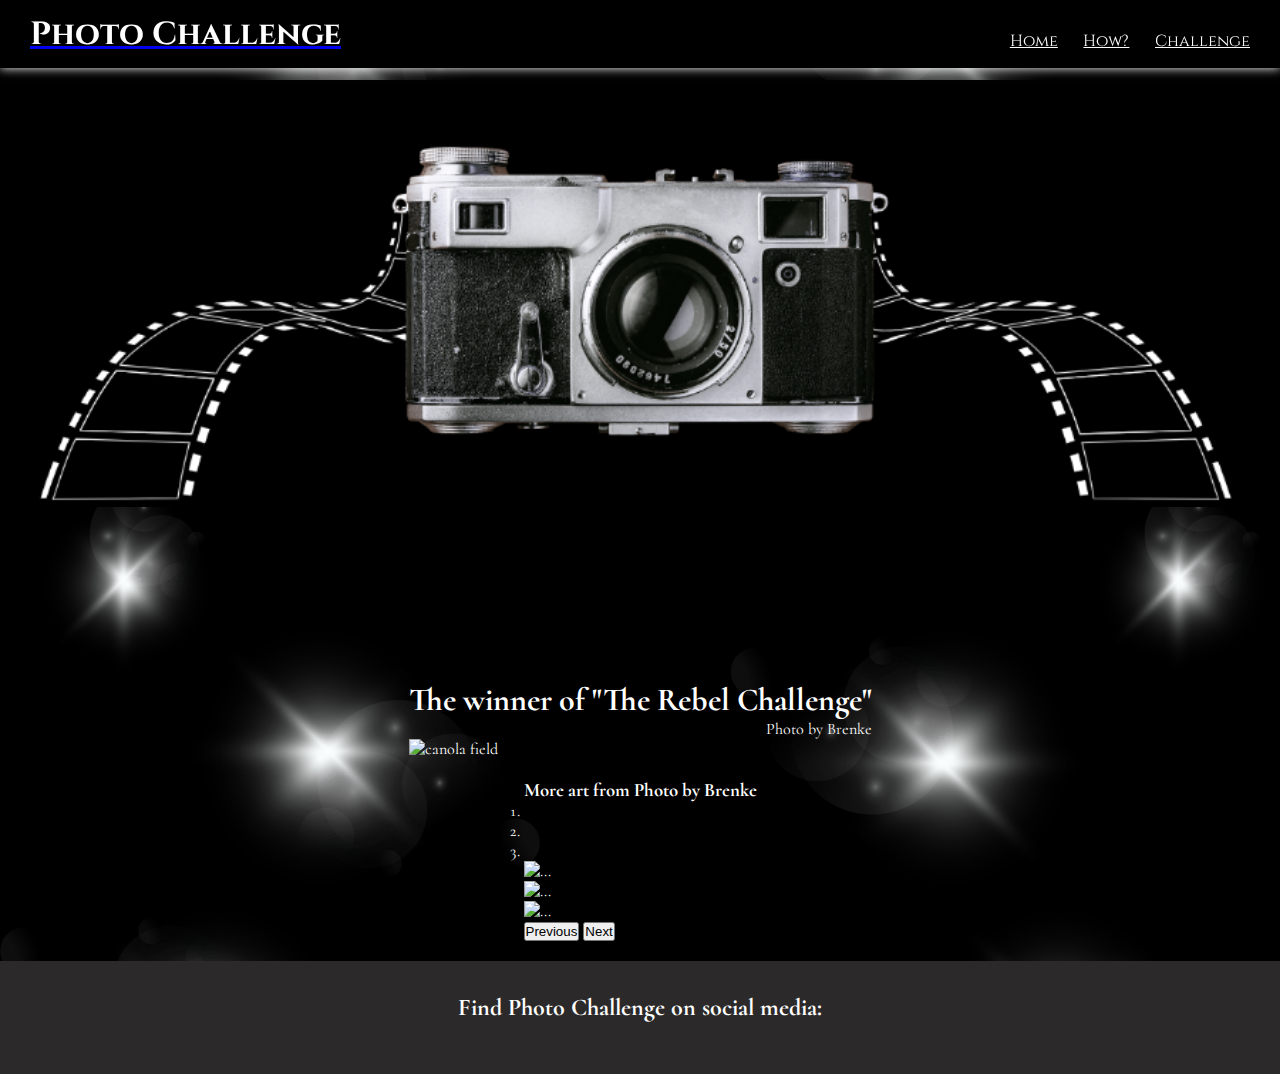
==== index.html @ e5590277 "add media queris" ====
<!DOCTYPE html>
<html lang="en">

<head>
    <meta charset="UTF-8">
    <meta http-equiv="X-UA-Compatible" content="IE=edge">
    <meta name="viewport" content="width=device-width, initial-scale=1.0">
    <meta name="description" content="Photo Challenge - Expose your art!">
    <meta name="keywords" content="photo, photography, photographer, camera, challenge, picture, contest">
    <meta author="chazzieloves">

    <!-- Bootstrap CSS -->
    <link rel="stylesheet" href="https://cdn.jsdelivr.net/npm/bootstrap@4.6.2/dist/css/bootstrap.min.css"
        integrity="sha384-xOolHFLEh07PJGoPkLv1IbcEPTNtaed2xpHsD9ESMhqIYd0nLMwNLD69Npy4HI+N" crossorigin="anonymous">
    <!-- custom CSS -->
    <link rel="stylesheet" href="assets/css/style.css">
    <title>Photo Challenge</title>
</head>

<body>
    <header>
        <div class="main-menu">
            <a href="index.html">
                <h1 class="logo">Photo Challenge</h1>
            </a>
            <nav class="click-menu">
                <ul id="menu">
                    <li>
                        <a id="click" href="index.html">Home</a>
                    </li>
                    <br>
                    <li>
                        <a id="click" href="how-does-it-work.html">How?</a>
                    </li>
                    <br>
                    <li>
                        <a id="click" href="challenge.html">Challenge</a>
                    </li>
                </ul>
            </nav>
        </div>
        <div id="hero-image"></div>
    </header>
    <main>
        <section class="this-month">
            <div>
                <h1 class="winner">The winner of "The Rebel Challenge"</h1>
                <p class="winner">Photo by Brenke</p>
            </div>
            <div id="winnerphoto">
                <img src="assets/images/woman-gasmasc.jpg" alt="canola field">
            </div>
        </section>
        <br>
        <section>
            <h3>More art from Photo by Brenke</h3>
            <div id="carouselExampleIndicators" class="carousel slide" data-ride="carousel">
                <ol class="carousel-indicators">
                    <li data-target="#carouselExampleIndicators" data-slide-to="0" class="active"></li>
                    <li data-target="#carouselExampleIndicators" data-slide-to="1"></li>
                    <li data-target="#carouselExampleIndicators" data-slide-to="2"></li>
                </ol>
                <div class="carousel-inner">
                    <div class="carousel-item active">
                        <img src="assets/images/canola-field.jpg" class="d-block w-100" alt="...">
                    </div>
                    <div class="carousel-item">
                        <img src="assets/images/dog.jpg" class="d-block w-100" alt="...">
                    </div>
                    <div class="carousel-item">
                        <img src="assets/images/river-candles.jpg" class="d-block w-100" alt="...">
                    </div>
                </div>
                <button class="carousel-control-prev" type="button" data-target="#carouselExampleIndicators"
                    data-slide="prev">
                    <span class="carousel-control-prev-icon" aria-hidden="true"></span>
                    <span class="sr-only">Previous</span>
                </button>
                <button class="carousel-control-next" type="button" data-target="#carouselExampleIndicators"
                    data-slide="next">
                    <span class="carousel-control-next-icon" aria-hidden="true"></span>
                    <span class="sr-only">Next</span>
                </button>
            </div>
        </section>
    </main>
    <br>
    <footer>
        <h6>Find Photo Challenge on social media:</h6>
        <br>
        <div class="footer-icons">
            <a href="https://www.facebook.com/"><i class="fab fa-facebook-square"></i></a>
            <a href="https://www.instagram.com/"><i class="fab fa-instagram-square"></i></a>
            <a href="https://www.twitter.com/"><i class="fab fa-twitter-square"></i></a>
        </div>
    </footer>
    <!-- jQuery and Bootstrap Bundle (includes Popper) -->
    <script src="https://cdn.jsdelivr.net/npm/jquery@3.5.1/dist/jquery.slim.min.js"
        integrity="sha384-DfXdz2htPH0lsSSs5nCTpuj/zy4C+OGpamoFVy38MVBnE+IbbVYUew+OrCXaRkfj" crossorigin="anonymous">
    </script>
    <script src="https://cdn.jsdelivr.net/npm/bootstrap@4.6.2/dist/js/bootstrap.bundle.min.js"
        integrity="sha384-Fy6S3B9q64WdZWQUiU+q4/2Lc9npb8tCaSX9FK7E8HnRr0Jz8D6OP9dO5Vg3Q9ct" crossorigin="anonymous">
    </script>
    <!-- font awesome script -->
    <script src="https://kit.fontawesome.com/c9e011dfde.js" crossorigin="anonymous"></script>
</body>

</html>
---- assets/css/style.css ----
/*google fonts*/
@import url('https://fonts.googleapis.com/css2?family=Cinzel:wght@500&family=Cormorant:wght@300&display=swap');

* {
    margin: 0;
    padding: 0;
    box-sizing: border-box;
}

body {
    font-family: "Cormorant", sans-serif;
    color: white;
    background-image: url("../images/background.png");
    background-repeat: repeat-y;
    background-color: black;
    background-size: contain;
    background-position: center center;
    display: flex;
    flex-direction: column;
    justify-content: center;
    align-items: center;
    width: 100%;
}

/*logo navbar and hero-image*/
header {
    display: flex;
    width: 100%;
    align-items: center;
    justify-content: center;
    font-family: "Cinzel", sans-serif;
}

.main-menu {
    display: flex;
    justify-content: space-between;
    align-items: center;
    width: 100%;
    top: 0;
    position: fixed;
    background-color: black;
    box-shadow: white 0px 0px 10px;
    z-index: 99;
}

.logo {
    display: flex;
    color: white;
    padding-left: 30px;
}

.click-menu {
    display: flex;
    margin-top: 30px;
    padding-right: 30px;
}

.main_menu a:hover {
    border-bottom: 1px solid white;
}

#menu {
    display: flex;
    align-items: center;
    justify-content: space-between;
    width: 100%;
}

#menu li {
    display: flex;
    width: 100%;
    margin-left: 2vw;
    margin-bottom: 1em;
    align-items: center;
    justify-content: center;
}

#menu li a {
    color: white;
}

#hero-image {
    display: flex;
    height: 600px;
    width: 100%;
    background: url(../images/camera.png) no-repeat bottom;
    background-size: contain;
    background-position: top;
    margin-top: 80px;

    /*animate the zoom effect on loading page*/
    animation-name: hero-zoom;
    animation-duration: 3s;
}

/* create level of zoom hero-image*/
@keyframes hero-zoom {

    from {
        transform: scale(1.1);
    }

    to {
        transform: scale(1);
    }
}

/*main section*/

main {
    display: flex;
    flex-direction: column;
    justify-content: center;
    align-items: center;
    width: 100%;
}

/*The winner of "The Rebel Challenge*/

.this-month {
    display: flex;
    flex-direction: column;
}

.winner {
    display: flex;
    justify-content: flex-end;
}

.winner p {
    font-size: 250%;
}

#winnerphoto {
    display: flex;
    width: 100%;
}

/*How? section*/

#how-it-works {
    display: flex;
    width: 80%;
    justify-content: space-around;
}

#left-about {
    display: flex;
    background-color: #2B2929;
    width: 30%;
    align-items: center;
    justify-content: center;
    padding-top: 10px;
}

#center-about {
    display: flex;
    background-color: #2B2929;
    width: 30%;
    align-items: center;
    justify-content: center;
    padding-top: 10px;
}

#right-about {
    display: flex;
    background-color: #2B2929;
    width: 30%;
    align-items: center;
    justify-content: center;
    padding-top: 10px;
}

/*challenge form*/

#ready {
    display: flex;
    flex-direction: column;
    justify-content: center;
    align-items: center;
    width: 100%;
}

.container {
    width: 80%;
    max-width: 1200px;
    margin: 0 auto;
    background-color: #2B2929;
}

.container * {
    box-sizing: border-box;
    padding: 30px;
}

.flex-outer,
.flex-inner {
    list-style-type: none;
    padding: 0;
}

.flex-outer {
    max-width: 800px;
    margin: 0 auto;
}

.flex-outer li,
.flex-inner {
    display: flex;
    flex-wrap: wrap;
    align-items: center;
}

.flex-inner {
    padding: 0 8px;
    justify-content: space-between;
}

.flex-outer>li:not(:last-child) {
    margin-bottom: 20px;
}

.flex-outer li label,
.flex-outer li p {
    padding: 8px;
    font-weight: 300;
    letter-spacing: .09em;
    text-transform: uppercase;
}

.flex-outer>li>label,
.flex-outer li p {
    flex: 1 0 120px;
    max-width: 220px;
}

.flex-outer>li>label+*,
.flex-inner {
    flex: 1 0 220px;
}

.flex-outer li p {
    margin: 0;
}

.flex-outer li input:not([type='checkbox']),
.flex-outer li textarea {
    padding: 15px;
    border: none;
}

.flex-outer li button {
    margin-left: auto;
    padding: 8px 16px;
    border: none;
    background: #333;
    color: #f2f2f2;
    text-transform: uppercase;
    letter-spacing: .09em;
    border-radius: 2px;
}

.flex-inner li {
    width: 100px;
}

#submit {
    color: #2B2929;
}

#reset {
    color: #2B2929;
}

footer {
    display: flex;
    flex-direction: column;
    justify-content: center;
    align-items: center;
    width: 100%;
    padding: 2em;
    background-color: #2B2929;
    position: relative;
    bottom: 0;
}

footer h6 {
    font-size: 150%;
}

.footer-icons {
    display: flex;
    flex-direction: row;
    justify-content: space-around;
    align-items: center;
    width: 20%;
}

.footer-icons a {
    display: flex;
    color: white;
}

/*Thank you for particapating*/

.redirect {
    display: flex;
    flex-direction: column;
    justify-content: center;
    align-items: center;
    width: 50%;
    background-color: #2B2929;
    margin-top: 20%;
    padding: 2em;
}

.thank-you {
    display: flex;
    justify-content: baseline;
    align-items: center;
}

#go-back {
    display: flex;
    list-style: none;
    align-items: center;
}

.return {
    display: flex;
    justify-content: center;
    align-items: center;
    width: 100%;
    background-color: #2B2929;
    padding: 2em;
}

.return a {
    color: white;
}

@media screen and (max-width: 1200px) {
    .hero-image {
        flex: 0 1 auto;
    }

}

@media screen and (max-width: 950px) {
    body {
        flex: 0 1 auto;
    }
}
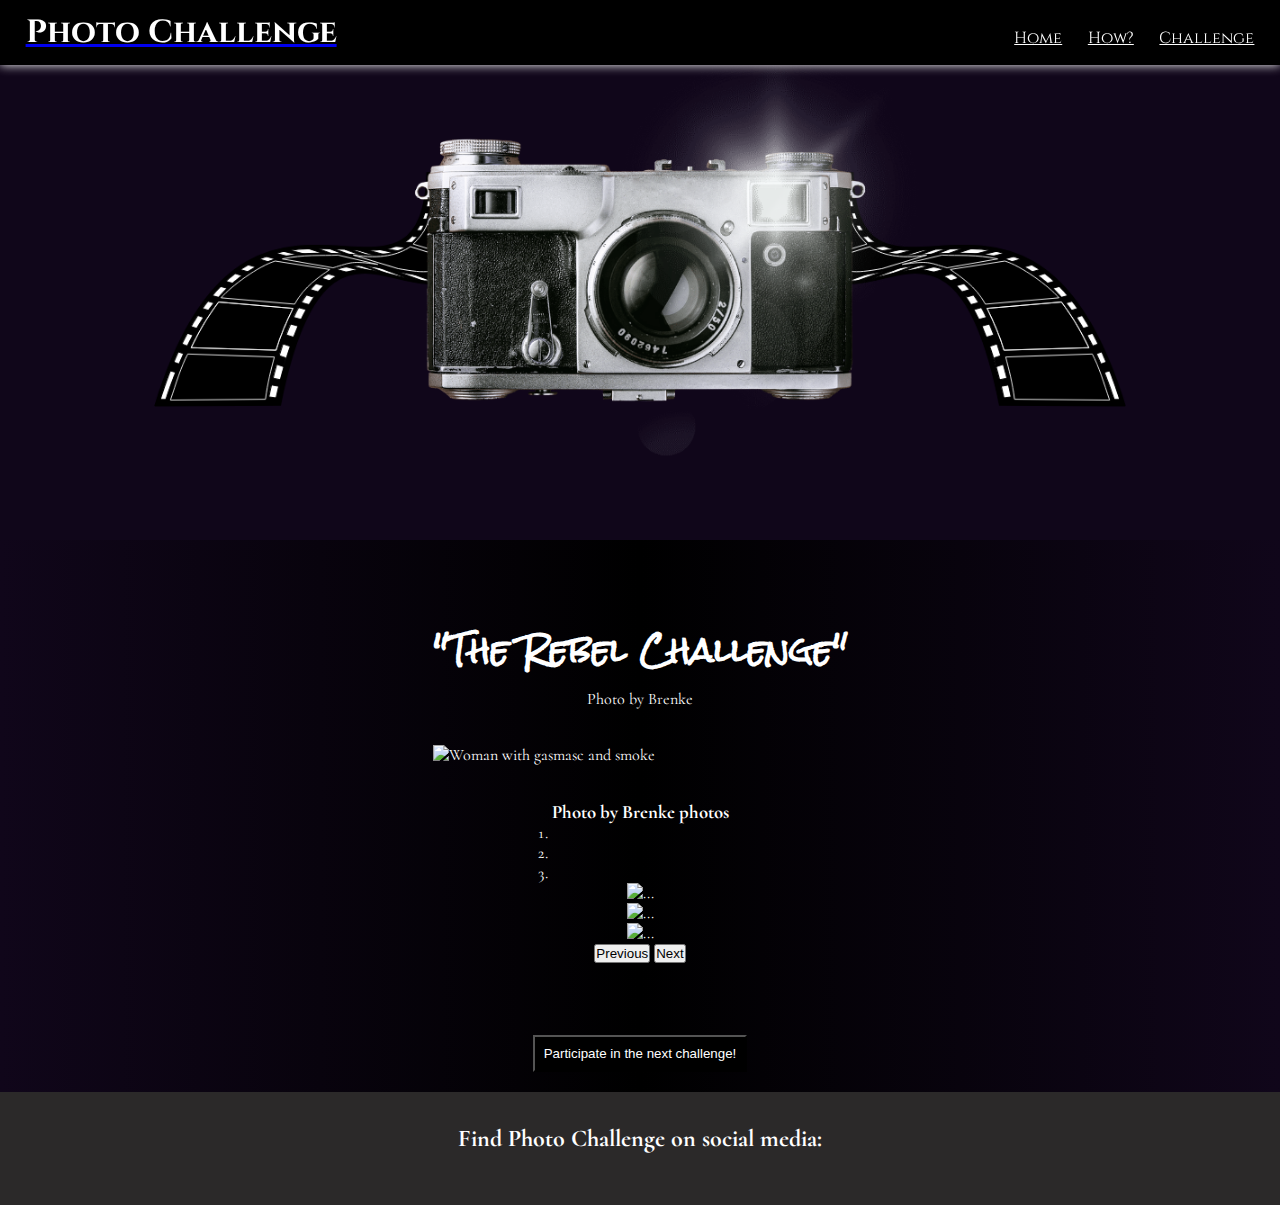
==== commit d7e145dc: "add style and media queries" ====
--- a/index.html
+++ b/index.html
@@ -43,17 +43,16 @@
     </header>
     <main>
         <section class="this-month">
+            <div class="winner">
+                <h1>"The Rebel Challenge"</h1>
+                <p>Photo by Brenke</p>
+            </div>
             <div>
-                <h1 class="winner">The winner of "The Rebel Challenge"</h1>
-                <p class="winner">Photo by Brenke</p>
-            </div>
-            <div id="winnerphoto">
-                <img src="assets/images/woman-gasmasc.jpg" alt="canola field">
+                <img src="assets/images/woman-gasmasc.jpg" id="winnerphoto" alt="Woman with gasmasc and smoke">
             </div>
         </section>
-        <br>
-        <section>
-            <h3>More art from Photo by Brenke</h3>
+        <section class="more-photos">
+            <h3>Photo by Brenke photos</h3>
             <div id="carouselExampleIndicators" class="carousel slide" data-ride="carousel">
                 <ol class="carousel-indicators">
                     <li data-target="#carouselExampleIndicators" data-slide-to="0" class="active"></li>
@@ -83,6 +82,11 @@
                 </button>
             </div>
         </section>
+        <section class="to-challenge">
+            <button>Participate in the next challenge!
+                <a href="http://127.0.0.1:5500/challenge.html"></a>
+            </button>
+        </section>
     </main>
     <br>
     <footer>
--- a/assets/css/style.css
+++ b/assets/css/style.css
@@ -1,5 +1,5 @@
 /*google fonts*/
-@import url('https://fonts.googleapis.com/css2?family=Cinzel:wght@500&family=Cormorant:wght@300&display=swap');
+@import url('https://fonts.googleapis.com/css2?family=Cinzel:wght@500&family=Cormorant:wght@300&family=Rock+Salt&display=swap');
 
 * {
     margin: 0;
@@ -10,14 +10,11 @@
 body {
     font-family: "Cormorant", sans-serif;
     color: white;
-    background-image: url("../images/background.png");
-    background-repeat: repeat-y;
-    background-color: black;
-    background-size: contain;
-    background-position: center center;
-    display: flex;
-    flex-direction: column;
-    justify-content: center;
+    background-color: #10061a;
+    background-image: linear-gradient(to right, #10061a, black, #10061a);
+    display: flex;
+    flex-direction: column;
+    justify-content: flex-start;
     align-items: center;
     width: 100%;
 }
@@ -25,9 +22,10 @@
 /*logo navbar and hero-image*/
 header {
     display: flex;
-    width: 100%;
-    align-items: center;
-    justify-content: center;
+    height: auto;
+    width: 100%;
+    align-items: center;
+    justify-content: flex-start;
     font-family: "Cinzel", sans-serif;
 }
 
@@ -46,13 +44,17 @@
 .logo {
     display: flex;
     color: white;
-    padding-left: 30px;
+    padding-left: 2vw;
+}
+
+.logo a h1:hover {
+    border-bottom: 1px solid white;
 }
 
 .click-menu {
     display: flex;
-    margin-top: 30px;
-    padding-right: 30px;
+    margin-top: 3vh;
+    padding-right: 2vw;
 }
 
 .main_menu a:hover {
@@ -81,28 +83,16 @@
 
 #hero-image {
     display: flex;
-    height: 600px;
-    width: 100%;
-    background: url(../images/camera.png) no-repeat bottom;
+    height: 60vh;
+    width: 100vw;
+    background: url(../images/camera.png) no-repeat;
+    background-color: #10061a;
     background-size: contain;
-    background-position: top;
-    margin-top: 80px;
-
-    /*animate the zoom effect on loading page*/
-    animation-name: hero-zoom;
-    animation-duration: 3s;
-}
-
-/* create level of zoom hero-image*/
-@keyframes hero-zoom {
-
-    from {
-        transform: scale(1.1);
-    }
-
-    to {
-        transform: scale(1);
-    }
+    background-position: center;
+    align-self: center;
+    align-items: center;
+    justify-content: center;
+    margin-top: 0;
 }
 
 /*main section*/
@@ -110,9 +100,9 @@
 main {
     display: flex;
     flex-direction: column;
-    justify-content: center;
-    align-items: center;
-    width: 100%;
+    justify-content: flex-start;
+    align-items: center;
+    width: 100vw;
 }
 
 /*The winner of "The Rebel Challenge*/
@@ -120,20 +110,58 @@
 .this-month {
     display: flex;
     flex-direction: column;
+    margin-top: 8vh;
 }
 
 .winner {
     display: flex;
-    justify-content: flex-end;
+    width: 100%;
+    flex-direction: column;
+    justify-content: center;
+    align-items: center;
+}
+
+.winner h1 {
+    font-size: 200%;
+    font-family: "Rock Salt", sans-serif;
 }
 
 .winner p {
-    font-size: 250%;
+    font-size: 100%;
 }
 
 #winnerphoto {
     display: flex;
-    width: 100%;
+    height: auto;
+    width: 100%;
+    background: url(../images/woman-gasmasc.jpg) no-repeat;
+    background-position: center;
+    align-self: center;
+    align-items: center;
+    justify-content: center;
+    margin-top: 4vh;
+}
+
+.more-photos {
+    margin-top: 4vh;
+    display: flex;
+    flex-direction: column;
+    text-align: center;
+}
+
+.to-challenge {
+    display: flex;
+    flex-direction: column;
+    justify-content: center;
+    align-items: center;
+    width: 100%;
+    margin-top: 8vh;
+}
+
+.to-challenge button {
+    background-color: black;
+    color: white;
+    padding: 1vh;
 }
 
 /*How? section*/
@@ -342,12 +370,103 @@
 @media screen and (max-width: 1200px) {
     .hero-image {
         flex: 0 1 auto;
-    }
+        padding: 0;
+    }
+
 
 }
 
 @media screen and (max-width: 950px) {
     body {
-        flex: 0 1 auto;
+        flex-direction: column;
+    }
+
+    .logo {
+        margin-left: 6vw;
+    }
+
+    .click-menu {
+        margin-right: 6vw;
+    }
+
+    #hero-image {
+        height: 50vh;
+        margin-bottom: 0;
+    }
+
+    .this-month {
+        flex-direction: column;
+        justify-content: center;
+        align-items: center;
+        margin-top: 1vh;
+        z-index: 50;
+    }
+
+    .winner {
+        justify-content: center;
+        padding: 0;
+        margin-top: 1vh;
+    }
+
+    .winnerphoto {
+        margin-top: 0px;
+    }
+}
+
+@media screen and (max-width: 575px) {
+    body {
+        width: 100%;
+        position: cover;
+    }
+
+    .main-menu {
+        flex-direction: column;
+        justify-content: flex-start;
+        align-items: center;
+        width: 100%;
+        height: 13vh;
+        top: 0;
+        position: fixed;
+        background-color: black;
+        background-size: contain;
+        box-shadow: white 0px 0px 10px;
+        z-index: 99;
+    }
+
+    .logo {
+        margin-left: 3vw;
+        margin-right: 3vw;
+        font-size: 9vw;
+        margin-top: 3vh;
+    }
+
+    .click-menu {
+        align-items: center;
+        margin: 5px;
+    }
+
+    #hero-image {
+        padding: 0;
+        margin-top: 10vh;
+        height: 30vh;
+    }
+
+    .this-month {
+        margin-top: 0vh;
+    }
+
+    .winner {
+        margin-top: 0vh;
+    }
+
+    footer {
+        margin-top: 3vh;
+        font-size: 70%;
+    }
+}
+
+@media screen and (max-width: 430px) {
+    .winner h1 {
+        font-size: 150%;
     }
 }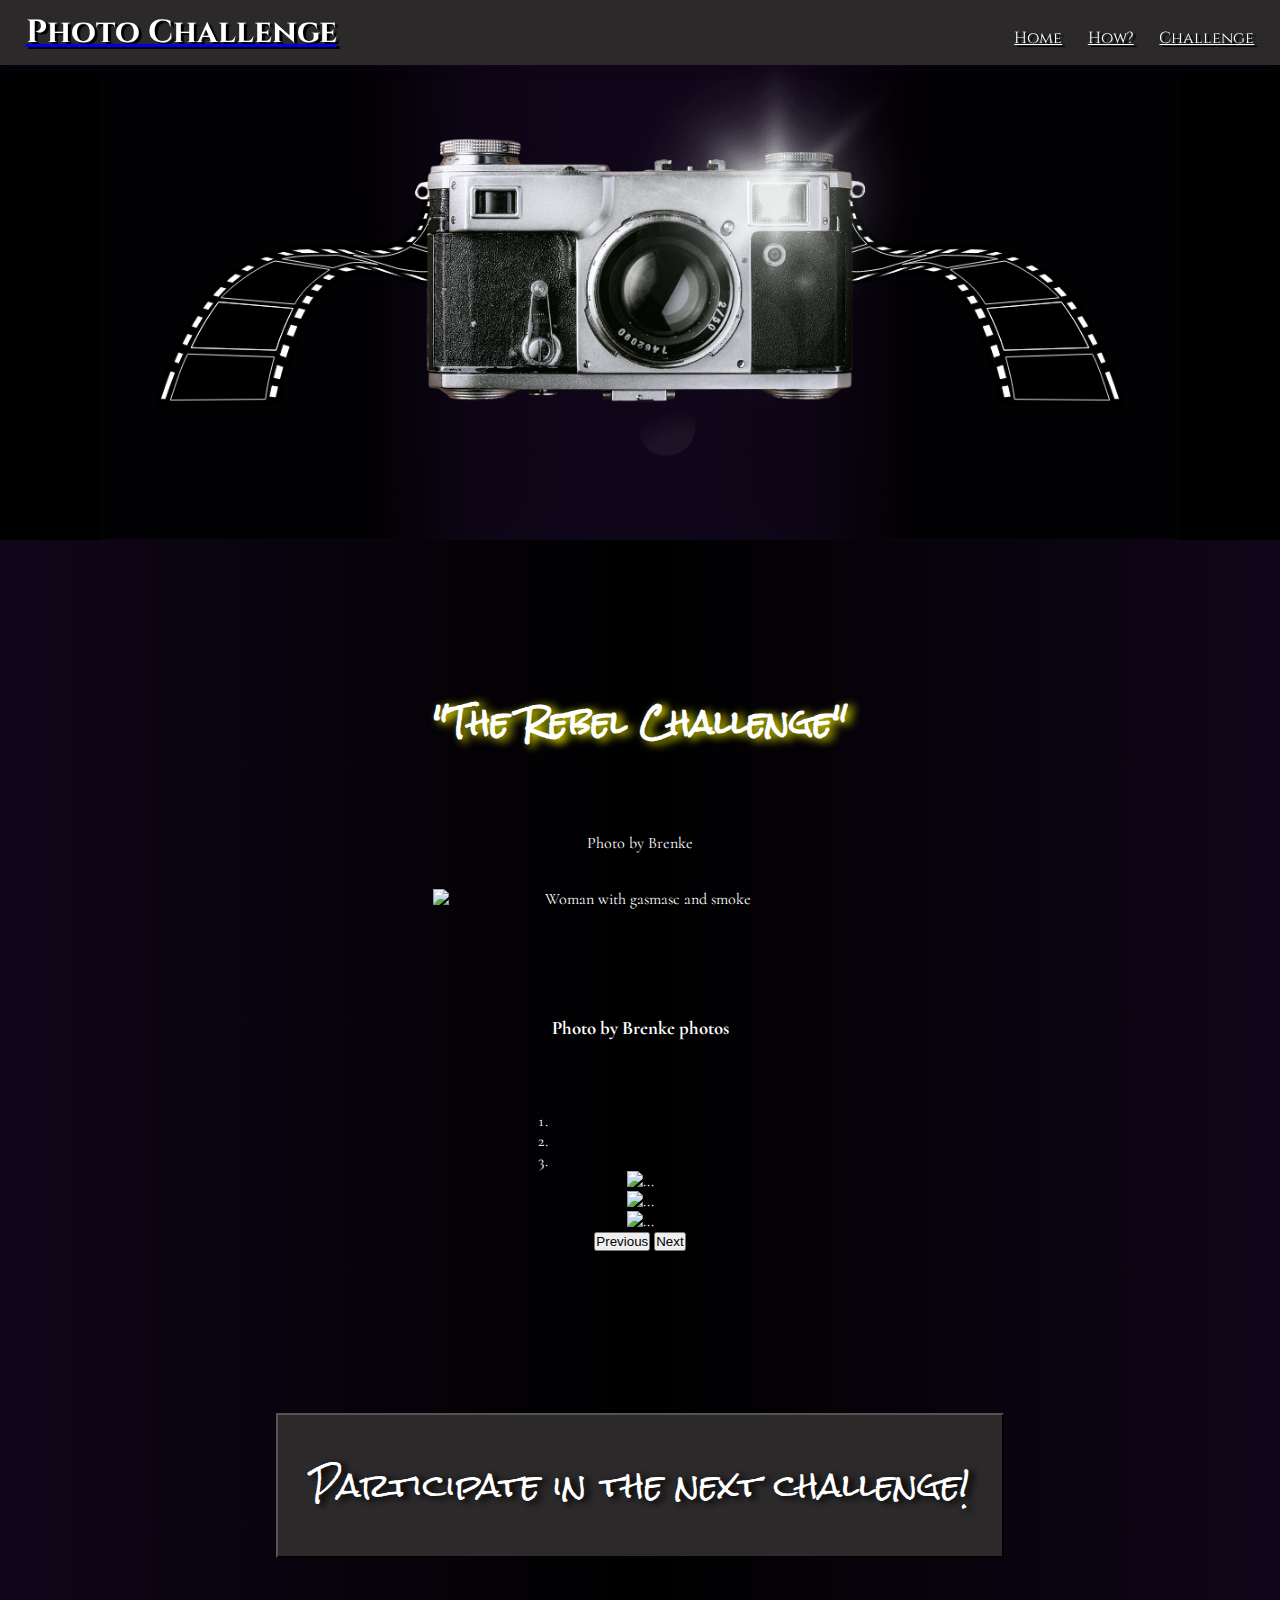
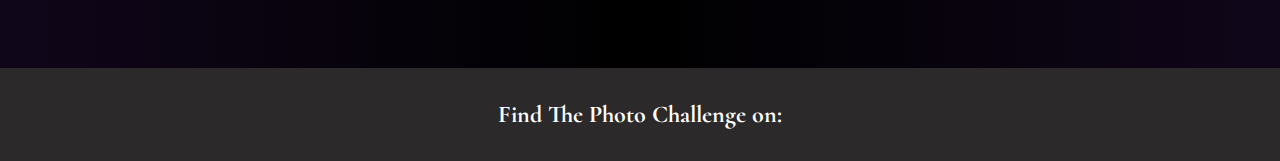
==== commit 9a4f786e: "add last styling and clean up" ====
--- a/index.html
+++ b/index.html
@@ -20,26 +20,26 @@
 <body>
     <header>
         <div class="main-menu">
-            <a href="index.html">
+            <a href="index.html" aria-label="Go to homepage">
                 <h1 class="logo">Photo Challenge</h1>
             </a>
             <nav class="click-menu">
                 <ul id="menu">
                     <li>
-                        <a id="click" href="index.html">Home</a>
+                        <a id="click" href="index.html" aria-label="Go to home-page">Home</a>
                     </li>
                     <br>
                     <li>
-                        <a id="click" href="how-does-it-work.html">How?</a>
+                        <a id="click" href="how-does-it-work.html" aria-label="Go to how-page">How?</a>
                     </li>
                     <br>
                     <li>
-                        <a id="click" href="challenge.html">Challenge</a>
+                        <a id="click" href="challenge.html" aria-label="Go to challenge-page">Challenge</a>
                     </li>
                 </ul>
             </nav>
         </div>
-        <div id="hero-image"></div>
+        <div id="hero-image" alt="Image of camera"></div>
     </header>
     <main>
         <section class="this-month">
@@ -90,13 +90,24 @@
     </main>
     <br>
     <footer>
-        <h6>Find Photo Challenge on social media:</h6>
-        <br>
-        <div class="footer-icons">
-            <a href="https://www.facebook.com/"><i class="fab fa-facebook-square"></i></a>
-            <a href="https://www.instagram.com/"><i class="fab fa-instagram-square"></i></a>
-            <a href="https://www.twitter.com/"><i class="fab fa-twitter-square"></i></a>
-        </div>
+        <h6>Find The Photo Challenge on:</h6>
+        <ul class="footer-icon">
+            <li>
+                <a href="https://instagram.com" target="_blank" rel="noopener" aria-label="Visit our Instagram page">
+                    <i class="fab fa-instagram"></i>
+                </a>
+            </li>
+            <li>
+                <a href="https://facebook.com" target="_blank" rel="noopener" aria-label="Visit our Facebook page">
+                    <i class="fab fa-facebook-square"></i>
+                </a>
+            </li>
+            <li>
+                <a href="https://twitter.com" target="_blank" rel="noopener" aria-label="Visit our Twitter page">
+                    <i class="fab fa-twitter-square"></i>
+                </a>
+            </li>
+        </ul>
     </footer>
     <!-- jQuery and Bootstrap Bundle (includes Popper) -->
     <script src="https://cdn.jsdelivr.net/npm/jquery@3.5.1/dist/jquery.slim.min.js"
--- a/assets/css/style.css
+++ b/assets/css/style.css
@@ -1,5 +1,5 @@
 /*google fonts*/
-@import url('https://fonts.googleapis.com/css2?family=Cinzel:wght@500&family=Cormorant:wght@300&family=Rock+Salt&display=swap');
+@import url('https://fonts.googleapis.com/css2?family=Cinzel:wght@500&family=Cormorant:wght@300&family=Dancing+Script:wght@700&family=Rock+Salt&display=swap');
 
 * {
     margin: 0;
@@ -27,6 +27,7 @@
     align-items: center;
     justify-content: flex-start;
     font-family: "Cinzel", sans-serif;
+    text-shadow: 3px 2px 1px black;
 }
 
 .main-menu {
@@ -36,8 +37,8 @@
     width: 100%;
     top: 0;
     position: fixed;
-    background-color: black;
-    box-shadow: white 0px 0px 10px;
+    background-color: #2B2929;
+    box-shadow: #10061a 0px 0px 10px;
     z-index: 99;
 }
 
@@ -85,121 +86,190 @@
     display: flex;
     height: 60vh;
     width: 100vw;
-    background: url(../images/camera.png) no-repeat;
-    background-color: #10061a;
+    background: url("../images/camera.png") no-repeat;
+    background-size: contain;
+    background-color: black;
+    background-position: center;
+    align-self: center;
+    align-items: center;
+    justify-content: center;
+    margin-top: 0;
+}
+
+/*main section*/
+
+main {
+    display: flex;
+    flex-direction: column;
+    justify-content: flex-start;
+    align-items: center;
+    width: 100vw;
+}
+
+/*The winner of "The Rebel Challenge*/
+
+.this-month {
+    display: flex;
+    flex-direction: column;
+    text-align: center;
+    margin-top: 8vh;
+}
+
+.winner {
+    display: flex;
+    width: 100%;
+    flex-direction: column;
+    justify-content: center;
+    align-items: center;
+}
+
+.winner h1 {
+    font-size: 200%;
+    font-family: "Rock Salt", sans-serif;
+    text-shadow: 5px 2px 10px yellow;
+}
+
+.winner p {
+    font-size: 100%;
+}
+
+#winnerphoto {
+    display: flex;
+    height: auto;
+    width: 100%;
+    background: url("../images/woman-gasmasc.jpg") no-repeat;
+    background-position: center;
+    align-self: center;
+    align-items: center;
+    justify-content: center;
+    margin-top: 4vh;
+}
+
+.more-photos {
+    margin-top: 4vh;
+    display: flex;
+    flex-direction: column;
+    text-align: center;
+}
+
+.to-challenge {
+    display: flex;
+    flex-direction: column;
+    justify-content: center;
+    align-items: center;
+    width: 100%;
+    margin-top: 8vh;
+}
+
+.to-challenge button {
+    background-color: #2B2929;
+    color: white;
+    margin: 10vh;
+    padding: 1em;
+    font-size: 200%;
+    font-family: "Rock Salt", sans-serif;
+    text-shadow: 5px 2px 6px black;
+}
+
+/*How? section*/
+
+section h1 {
+    margin-top: 8vh;
+    margin-bottom: 8vh;
+    width: 100%;
+    background: none;
+}
+
+#how-it-works {
+    display: flex;
+    width: 100%;
+    justify-content: space-around;
+}
+
+#left-about {
+    display: flex;
+    background-color: #2B2929;
+    width: 30%;
+    align-items: flex-start;
+    justify-content: column;
+    text-align: center;
+    padding-top: 10px;
+    border-radius: 25px;
+    border: 2px solid #5F2983;
+}
+
+#center-about {
+    display: flex;
+    background-color: #2B2929;
+    width: 30%;
+    align-items: flex-start;
+    justify-content: column;
+    text-align: center;
+    padding-top: 10px;
+    border-radius: 25px;
+    border: 2px solid #5F2983;
+}
+
+#right-about {
+    display: flex;
+    background-color: #2B2929;
+    width: 30%;
+    align-items: flex-start;
+    justify-content: column;
+    text-align: center;
+    padding-top: 10px;
+    border-radius: 25px;
+    border: 2px solid #5F2983;
+}
+
+section h3 {
+    margin-top: 8vh;
+    margin-bottom: 8vh;
+    width: 100%;
+    background: none;
+    text-align: center;
+}
+
+/*challenge form*/
+
+.secret-garden {
+    display: flex;
+    flex-direction: column;
+    justify-content: center;
+    align-items: center;
+    width: 100%;
+    padding: 5vh;
+}
+
+.secret-garden h1 {
+    font-size: 300%;
+    font-family: "Dancing Script", sans-serif;
+    text-shadow: 5px 2px 10px rgba(255, 0, 234, 0.774);
+    text-align: center;
+    z-index: 50;
+}
+
+.secret-garden h2 {
+    font-size: 250%;
+    text-shadow: 5px 2px 10px rgba(255, 0, 234, 0.774);
+    text-align: center;
+    margin-bottom: 5vh;
+    z-index: 50;
+}
+
+#garden {
+    display: flex;
+    height: 100vh;
+    width: 100vw;
+    background: url("../images/garden.jpg") no-repeat;
     background-size: contain;
     background-position: center;
     align-self: center;
     align-items: center;
     justify-content: center;
     margin-top: 0;
-}
-
-/*main section*/
-
-main {
-    display: flex;
-    flex-direction: column;
-    justify-content: flex-start;
-    align-items: center;
-    width: 100vw;
-}
-
-/*The winner of "The Rebel Challenge*/
-
-.this-month {
-    display: flex;
-    flex-direction: column;
-    margin-top: 8vh;
-}
-
-.winner {
-    display: flex;
-    width: 100%;
-    flex-direction: column;
-    justify-content: center;
-    align-items: center;
-}
-
-.winner h1 {
-    font-size: 200%;
-    font-family: "Rock Salt", sans-serif;
-}
-
-.winner p {
-    font-size: 100%;
-}
-
-#winnerphoto {
-    display: flex;
-    height: auto;
-    width: 100%;
-    background: url(../images/woman-gasmasc.jpg) no-repeat;
-    background-position: center;
-    align-self: center;
-    align-items: center;
-    justify-content: center;
-    margin-top: 4vh;
-}
-
-.more-photos {
-    margin-top: 4vh;
-    display: flex;
-    flex-direction: column;
-    text-align: center;
-}
-
-.to-challenge {
-    display: flex;
-    flex-direction: column;
-    justify-content: center;
-    align-items: center;
-    width: 100%;
-    margin-top: 8vh;
-}
-
-.to-challenge button {
-    background-color: black;
-    color: white;
-    padding: 1vh;
-}
-
-/*How? section*/
-
-#how-it-works {
-    display: flex;
-    width: 80%;
-    justify-content: space-around;
-}
-
-#left-about {
-    display: flex;
-    background-color: #2B2929;
-    width: 30%;
-    align-items: center;
-    justify-content: center;
-    padding-top: 10px;
-}
-
-#center-about {
-    display: flex;
-    background-color: #2B2929;
-    width: 30%;
-    align-items: center;
-    justify-content: center;
-    padding-top: 10px;
-}
-
-#right-about {
-    display: flex;
-    background-color: #2B2929;
-    width: 30%;
-    align-items: center;
-    justify-content: center;
-    padding-top: 10px;
-}
-
-/*challenge form*/
+    z-index: 0;
+}
 
 #ready {
     display: flex;
@@ -258,7 +328,7 @@
 
 .flex-outer>li>label,
 .flex-outer li p {
-    flex: 1 0 120px;
+    flex: 1 1 120px;
     max-width: 220px;
 }
 
@@ -314,14 +384,17 @@
 
 footer h6 {
     font-size: 150%;
-}
-
-.footer-icons {
+    font-family: "Cormorant", sans-serif;
+}
+
+.footer-icon {
     display: flex;
     flex-direction: row;
     justify-content: space-around;
     align-items: center;
     width: 20%;
+    font-size: 200%;
+    list-style-type: none;
 }
 
 .footer-icons a {
@@ -331,21 +404,39 @@
 
 /*Thank you for particapating*/
 
+.thanks {
+    display: flex;
+    background-image: url("../images/background.png");
+    background-repeat: repeat-y;
+    background-size: contain;
+}
+
+.done {
+    display: flex;
+    flex-direction: column;
+    justify-content: center;
+    align-items: center;
+    width: 100%;
+}
+
 .redirect {
     display: flex;
     flex-direction: column;
     justify-content: center;
     align-items: center;
     width: 50%;
+    height: 50%;
     background-color: #2B2929;
-    margin-top: 20%;
+    margin-top: 10%;
+    margin-bottom: 20%;
     padding: 2em;
+    border-radius: 25px;
+    border: 2px solid #25053a;
 }
 
 .thank-you {
-    display: flex;
-    justify-content: baseline;
-    align-items: center;
+    width: 100%;
+    text-align: center;
 }
 
 #go-back {
@@ -360,23 +451,225 @@
     align-items: center;
     width: 100%;
     background-color: #2B2929;
-    padding: 2em;
+    padding: 1em;
+    font-family: "Dancing Script", sans-serif;
+    font-size: 230%;
 }
 
 .return a {
     color: white;
 }
 
+@media screen and (min-width: 1600px) {
+
+    /*Navbar*/
+
+    #menu {
+        font-size: 160%;
+    }
+
+    /*Home section*/
+
+    .winner {
+        font-size: 200%;
+    }
+
+    #winnerphoto {
+        height: 100vh;
+        width: 100%;
+        object-fit: contain;
+    }
+
+    .more-photos h3 {
+        margin-top: 10vh;
+        margin-bottom: 5vh;
+        font-size: 300%;
+    }
+
+    button {
+        margin-bottom: 10vh;
+        margin-top: 10vh;
+        font-size: 300%;
+        font-family: "Rock Salt", sans-serif;
+    }
+
+    /*How? section*/
+
+    section h1 {
+        font-size: 600%;
+    }
+
+    #how-it-works {
+        font-size: 200%;
+    }
+
+    #left-about {
+        font-size: 60%;
+    }
+
+    #center-about {
+        font-size: 60%;
+    }
+
+    #right-about {
+        font-size: 60%;
+    }
+
+    #left-about h2 {
+        font-size: 450%;
+    }
+
+    #center-about h2 {
+        font-size: 450%;
+    }
+
+    #right-about h2 {
+        font-size: 450%;
+    }
+
+    section h3 {
+        font-size: 400%;
+    }
+
+    /*Challenge form*/
+
+    .secret-garden h1 {
+        font-size: 600%;
+    }
+
+    .secret-garden h2 {
+        font-size: 400%;
+    }
+
+    #ready {
+        font-size: 600%;
+    }
+
+    section p {
+        font-size: 200%;
+    }
+
+    .container {
+        font-size: 150%;
+    }
+
+    /*footer*/
+
+    footer {
+        font-size: 200%;
+    }
+
+    .footer-icons {
+        width: 100%;
+        margin-bottom: 2vh;
+        font-size: 150%;
+    }
+
+    /* submit page */
+
+    #go-back {
+        font-size: 200%;
+    }
+
+    .return {
+        font-size: 300%;
+    }
+}
+
+@media screen and (min-width: 1200px) {
+
+    .secret-garden h1 {
+        font-size: 500%;
+    }
+
+    .secret-garden h2 {
+        font-size: 200%;
+    }
+
+    #garden {
+        height: 100vh;
+        width: 100%;
+        object-fit: contain;
+    }
+
+    #ready {
+        font-size: 300%;
+    }
+
+    section p {
+        font-size: 150%;
+    }
+
+    #go-back {
+        font-size: 120%;
+        margin: 0;
+        padding: 0;
+    }
+}
+
 @media screen and (max-width: 1200px) {
+
+    /*header*/
+
     .hero-image {
         flex: 0 1 auto;
         padding: 0;
     }
 
-
+    /*Home section*/
+
+    .to-challenge button {
+        font-size: 200%;
+    }
+
+    /*Challenge form*/
+
+    .secret-garden h1 {
+        font-size: 300%;
+        margin: 1vh;
+    }
+
+    .secret-garden h2 {
+        font-size: 200%;
+        margin-bottom: 1vh;
+    }
+
+    #garden {
+        height: 100vh;
+        width: 100%;
+        object-fit: contain;
+        margin-top: 1vh;
+    }
+
+    #ready {
+        font-size: 300%;
+        margin-top: 1vh;
+    }
+
+    section p {
+        font-size: 150%;
+    }
+
+    /*footer*/
+
+    .footer-icons {
+        width: 100%;
+        margin-bottom: 2vh;
+        font-size: 150%;
+    }
+
+    /* submit page */
+
+    #go-back {
+        font-size: 110%;
+        margin: 0;
+        padding: 0;
+    }
 }
 
 @media screen and (max-width: 950px) {
+
+    /*header*/
     body {
         flex-direction: column;
     }
@@ -393,6 +686,8 @@
         height: 50vh;
         margin-bottom: 0;
     }
+
+    /*Home section*/
 
     .this-month {
         flex-direction: column;
@@ -411,9 +706,116 @@
     .winnerphoto {
         margin-top: 0px;
     }
+
+    /*How? section*/
+
+    .how-it-works {
+        display: flex;
+        justify-content: space-evenly;
+        align-items: center;
+        padding: 2vh;
+    }
+
+    #left-about {
+        display: flex;
+        background-color: #2B2929;
+        width: 30%;
+        align-items: flex-start;
+        justify-content: column;
+        text-align: center;
+        font-size: 100%;
+        padding-top: 10px;
+        border-radius: 25px;
+        border: 2px solid #5F2983;
+    }
+
+    #center-about {
+        display: flex;
+        background-color: #2B2929;
+        width: 30%;
+        align-items: flex-start;
+        justify-content: column;
+        text-align: center;
+        font-size: 100%;
+        padding-top: 10px;
+        border-radius: 25px;
+        border: 2px solid #5F2983;
+    }
+
+    #right-about {
+        display: flex;
+        background-color: #2B2929;
+        width: 30%;
+        align-items: flex-start;
+        justify-content: column;
+        text-align: center;
+        font-size: 100%;
+        padding-top: 10px;
+        border-radius: 25px;
+        border: 2px solid #5F2983;
+    }
+
+    /*Challenge form*/
+
+    #garden {
+        height: 70vh;
+        width: 100%;
+        margin-top: 1vh;
+    }
+
+    #ready {
+        font-size: 200%;
+        margin-top: 0;
+    }
+
+    section p {
+        font-size: 100%;
+    }
+
+    /*footer*/
+
+    .footer-icons {
+        width: 100%;
+        margin-bottom: 2vh;
+        font-size: 150%;
+    }
+
+    /* submit page */
+
+    .thanks {
+        font-size: 190%;
+        padding: 0;
+        margin: 0;
+    }
+
+    .redirect {
+        font-size: 90%;
+    }
+
+    #go-back {
+        width: 100%;
+        padding: 0;
+        margin: 0;
+    }
+
+    #go-back li p {
+        font-size: 80%;
+    }
+
+    .return {
+        font-size: 120%;
+        padding: 1vw;
+    }
+
+    .return a {
+        font-size: 130%;
+    }
 }
 
 @media screen and (max-width: 575px) {
+
+    /*header, navbar and background*/
+
     body {
         width: 100%;
         position: cover;
@@ -424,19 +826,16 @@
         justify-content: flex-start;
         align-items: center;
         width: 100%;
-        height: 13vh;
+        height: 15vh;
         top: 0;
         position: fixed;
-        background-color: black;
         background-size: contain;
-        box-shadow: white 0px 0px 10px;
-        z-index: 99;
     }
 
     .logo {
         margin-left: 3vw;
         margin-right: 3vw;
-        font-size: 9vw;
+        font-size: 8vw;
         margin-top: 3vh;
     }
 
@@ -451,6 +850,8 @@
         height: 30vh;
     }
 
+    /*Home main section*/
+
     .this-month {
         margin-top: 0vh;
     }
@@ -458,15 +859,211 @@
     .winner {
         margin-top: 0vh;
     }
+
+    .to-challenge button {
+        font-size: 150%;
+        margin-top: 2vh;
+        margin-bottom: 2vh;
+    }
+
+    /*How? section*/
+
+    section h1 {
+        margin-top: 0vh;
+        margin-bottom: 2vh;
+        width: 100%;
+        background: none;
+    }
+
+    #how-it-works {
+        flex-direction: column;
+        justify-content: center;
+        align-items: center;
+        font-size: 70%;
+        padding: 2vh;
+    }
+
+    #left-about {
+        width: 100%;
+        margin-bottom: 2vh;
+        text-align: center;
+        font-size: 150%;
+    }
+
+    #center-about {
+        width: 100%;
+        margin-bottom: 2vh;
+        text-align: center;
+        font-size: 150%;
+    }
+
+    #right-about {
+        width: 100%;
+        margin-bottom: 2vh;
+        text-align: center;
+        font-size: 150%;
+    }
+
+    section h3 {
+        margin-top: 8vh;
+        margin-bottom: 8vh;
+        width: 100%;
+        background: none;
+        text-align: center;
+        font-size: 150%;
+    }
+
+    /*Challenge form*/
+
+    .secret-garden h1 {
+        font-size: 210%;
+        margin-top: 0vh;
+    }
+
+    .secret-garden h2 {
+        font-size: 150%;
+    }
+
+    #garden {
+        height: 40vh;
+        width: 100%;
+        margin-top: 1vh;
+    }
+
+    #ready {
+        font-size: 150%;
+        margin-top: 0;
+    }
+
+    section p {
+        font-size: 80%;
+    }
+
+    /*footer*/
 
     footer {
         margin-top: 3vh;
         font-size: 70%;
     }
+
+    .footer-icons {
+        width: 100%;
+        margin-bottom: 2vh;
+    }
+
+    /*Submit page*/
+
+    .redirect {
+        font-size: 110%;
+        padding: 0;
+        width: 80%;
+        margin: 50%;
+    }
+
+    .thank-you {
+        padding: 0;
+        margin: 0;
+    }
+
+    #go-back {
+        font-size: 90%;
+        margin: 0;
+        padding: 0;
+    }
+
+    #go-back li p {
+        font-size: 110%;
+        margin-bottom: 3vh;
+    }
+
+    .return {
+        font-size: 150%;
+        padding: 0;
+        margin-bottom: 4vh;
+    }
 }
 
 @media screen and (max-width: 430px) {
+
+    /*header*/
+
+    .main-menu {
+        height: 13vh;
+    }
+
+    /*Home section*/
+
     .winner h1 {
         font-size: 150%;
     }
+
+    .to-challenge button {
+        font-size: 80%;
+        padding: 2vh;
+    }
+
+    /*How? section*/
+
+    section h1 {
+        font-size: 150%;
+    }
+
+    /*Challenge form*/
+
+    .secret-garden {
+        flex-direction: column;
+        justify-content: center;
+        align-items: center;
+        font-size: 100%;
+        padding: 0vh;
+    }
+
+    .secret-garden h1 {
+        font-size: 180%;
+        margin-top: 0vh;
+    }
+
+    #garden {
+        height: 28vh;
+        width: 100%;
+        margin-top: 1vh;
+    }
+
+    #ready {
+        font-size: 150%;
+        margin-top: 4vh;
+    }
+
+    section p {
+        font-size: 90%;
+        margin-left: 4vh;
+        margin-right: 4vh;
+        text-align: center;
+    }
+
+    .flex-outer li {
+        align-items: center;
+        justify-content: center;
+    }
+
+    .flex-outer li label {
+        padding: 0;
+        margin: 0;
+        font-weight: 0;
+    }
+
+    /*submit page*/
+
+    .thanks {
+        font-size: 150%;
+        padding: 0;
+        margin: 0;
+    }
+
+    .redirect {
+        font-size: 100%;
+        padding: 0;
+        width: 80%;
+        margin: 50% 0 50% 0;
+    }
 }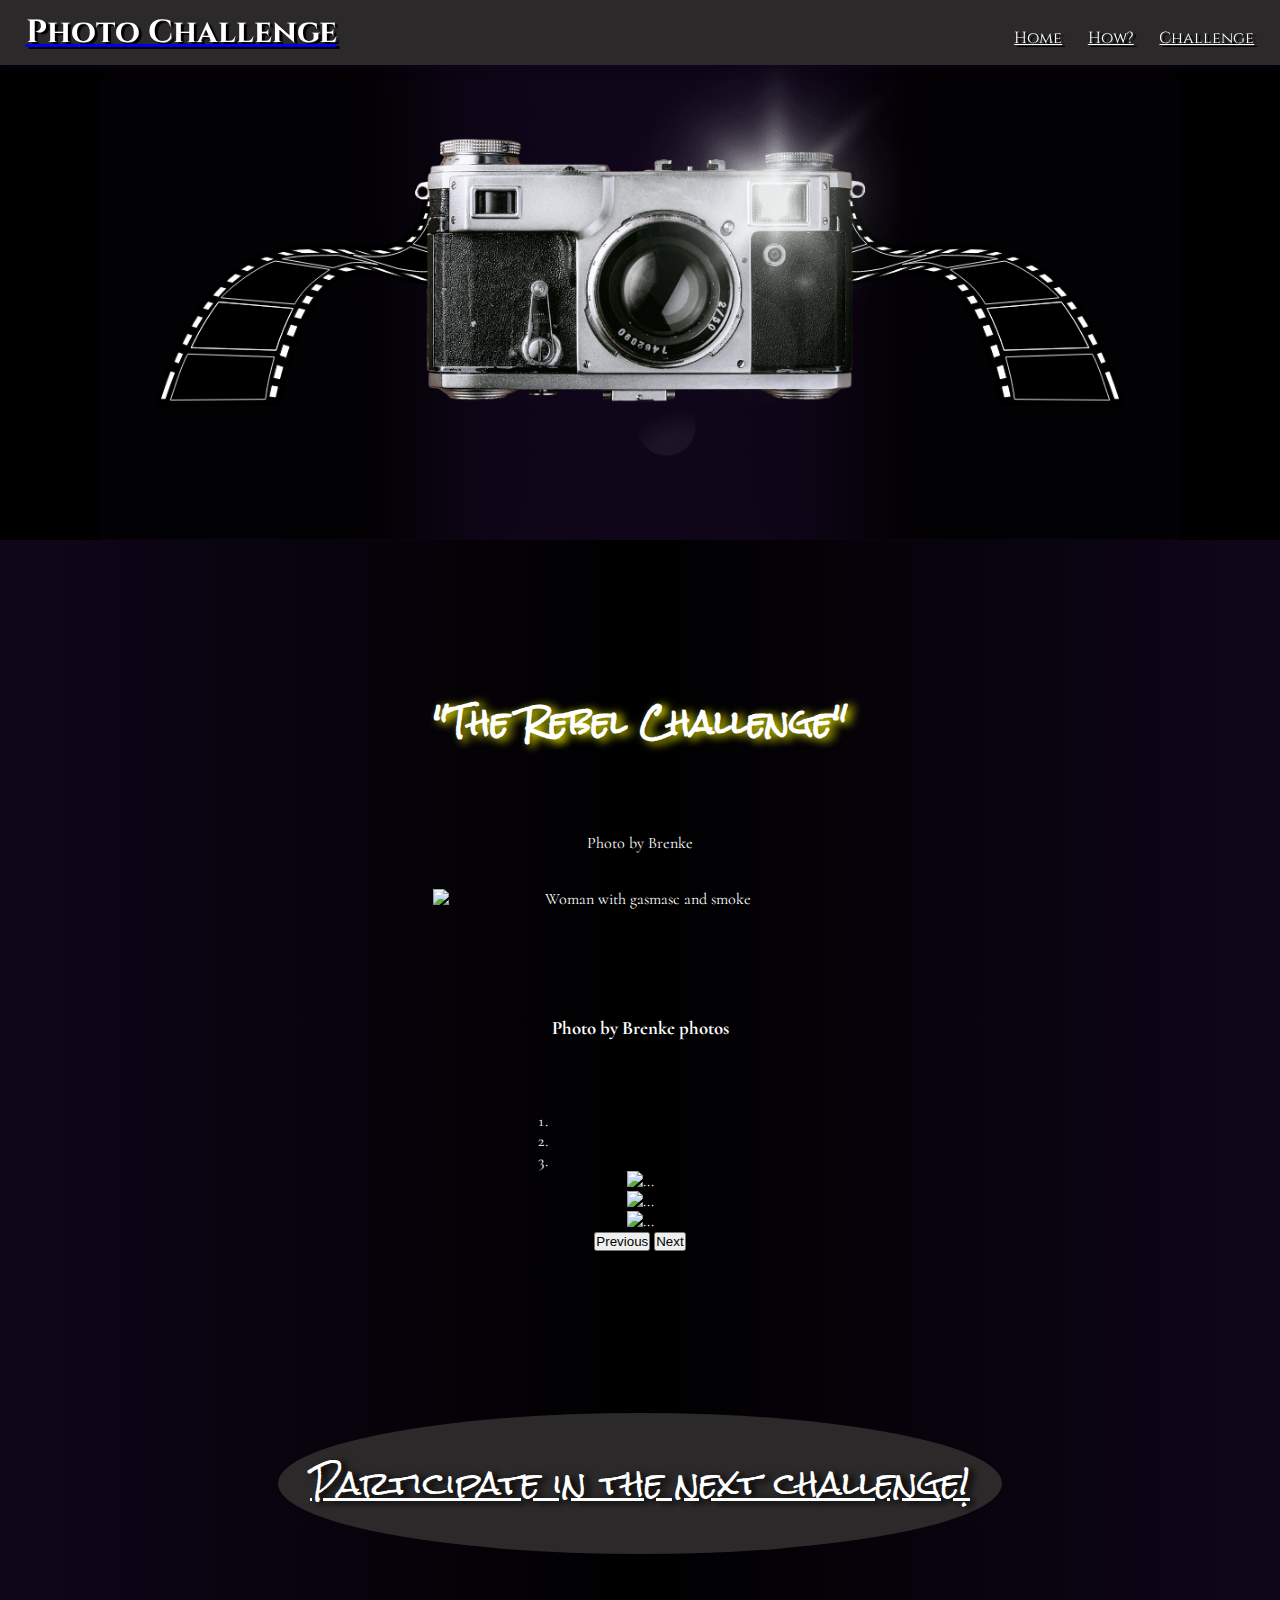
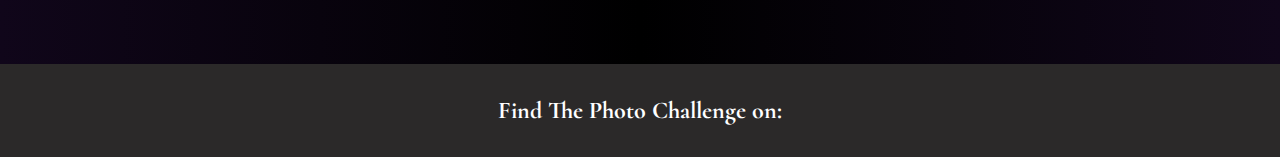
==== commit 6603d528: "add new button in index.html" ====
--- a/index.html
+++ b/index.html
@@ -83,9 +83,7 @@
             </div>
         </section>
         <section class="to-challenge">
-            <button>Participate in the next challenge!
-                <a href="http://127.0.0.1:5500/challenge.html"></a>
-            </button>
+            <a href="challenge.html">Participate in the next challenge!</a>
         </section>
     </main>
     <br>
--- a/assets/css/style.css
+++ b/assets/css/style.css
@@ -161,7 +161,7 @@
     margin-top: 8vh;
 }
 
-.to-challenge button {
+.to-challenge a {
     background-color: #2B2929;
     color: white;
     margin: 10vh;
@@ -169,6 +169,7 @@
     font-size: 200%;
     font-family: "Rock Salt", sans-serif;
     text-shadow: 5px 2px 6px black;
+    border-radius: 50%;
 }
 
 /*How? section*/
@@ -668,11 +669,6 @@
 }
 
 @media screen and (max-width: 950px) {
-
-    /*header*/
-    body {
-        flex-direction: column;
-    }
 
     .logo {
         margin-left: 6vw;
@@ -816,11 +812,6 @@
 
     /*header, navbar and background*/
 
-    body {
-        width: 100%;
-        position: cover;
-    }
-
     .main-menu {
         flex-direction: column;
         justify-content: flex-start;
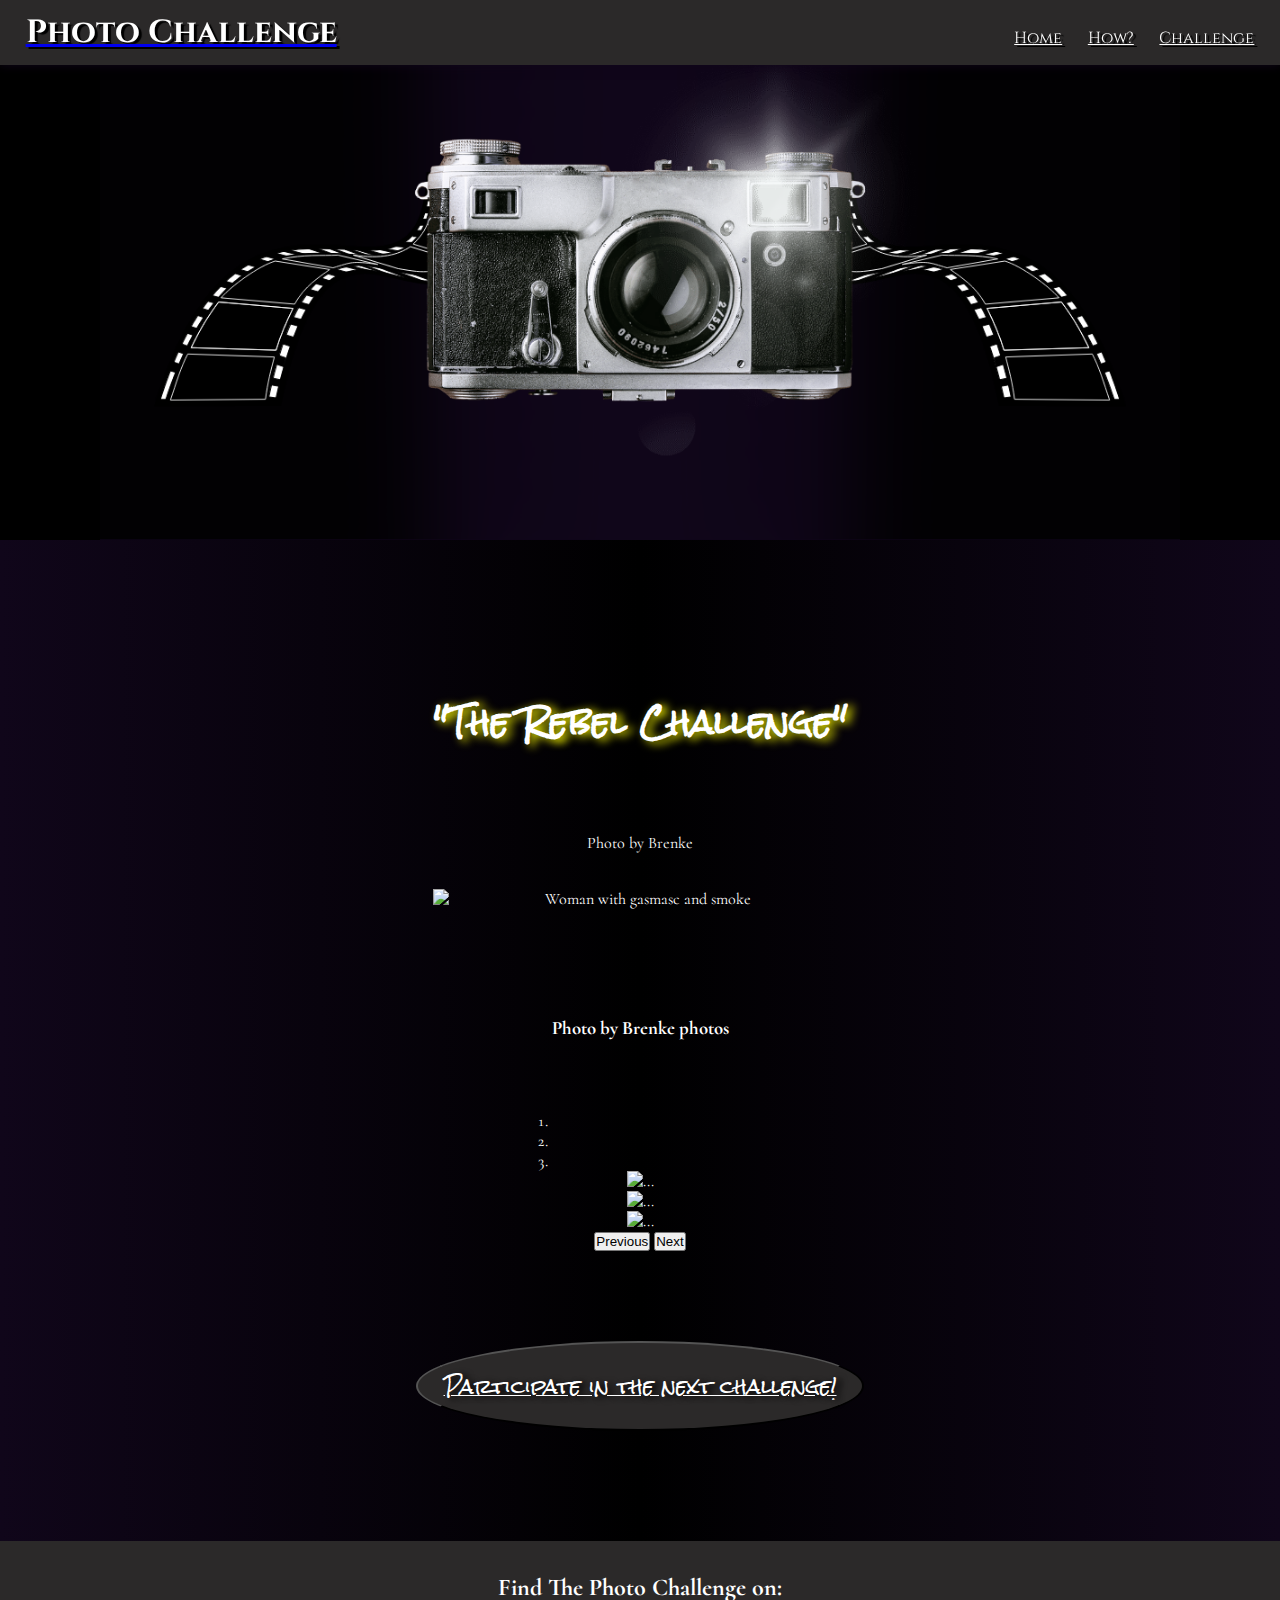
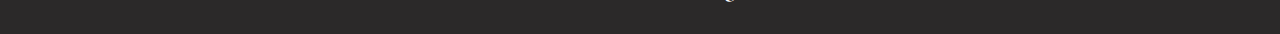
==== commit f4982d92: "add new button to home page" ====
--- a/index.html
+++ b/index.html
@@ -26,15 +26,13 @@
             <nav class="click-menu">
                 <ul id="menu">
                     <li>
-                        <a id="click" href="index.html" aria-label="Go to home-page">Home</a>
+                        <a href="index.html" aria-label="Go to home-page">Home</a>
                     </li>
-                    <br>
                     <li>
-                        <a id="click" href="how-does-it-work.html" aria-label="Go to how-page">How?</a>
+                        <a href="how-does-it-work.html" aria-label="Go to how-page">How?</a>
                     </li>
-                    <br>
                     <li>
-                        <a id="click" href="challenge.html" aria-label="Go to challenge-page">Challenge</a>
+                        <a href="challenge.html" aria-label="Go to challenge-page">Challenge</a>
                     </li>
                 </ul>
             </nav>
@@ -82,9 +80,9 @@
                 </button>
             </div>
         </section>
-        <section class="to-challenge">
+        <button class="to-challenge">
             <a href="challenge.html">Participate in the next challenge!</a>
-        </section>
+        </button>
     </main>
     <br>
     <footer>
--- a/assets/css/style.css
+++ b/assets/css/style.css
@@ -103,7 +103,7 @@
     flex-direction: column;
     justify-content: flex-start;
     align-items: center;
-    width: 100vw;
+    width: 100%;
 }
 
 /*The winner of "The Rebel Challenge*/
@@ -153,23 +153,21 @@
 }
 
 .to-challenge {
-    display: flex;
-    flex-direction: column;
-    justify-content: center;
-    align-items: center;
-    width: 100%;
-    margin-top: 8vh;
-}
-
-.to-challenge a {
     background-color: #2B2929;
     color: white;
     margin: 10vh;
     padding: 1em;
-    font-size: 200%;
+    font-size: 100%;
     font-family: "Rock Salt", sans-serif;
     text-shadow: 5px 2px 6px black;
     border-radius: 50%;
+    height: 10vh;
+    width: 35%;
+}
+
+.to-challenge a {
+    color: white;
+    font-size: 150%;
 }
 
 /*How? section*/
@@ -487,11 +485,8 @@
         font-size: 300%;
     }
 
-    button {
-        margin-bottom: 10vh;
-        margin-top: 10vh;
-        font-size: 300%;
-        font-family: "Rock Salt", sans-serif;
+    .to-challenge a {
+        font-size: 200%;
     }
 
     /*How? section*/
@@ -578,6 +573,9 @@
 }
 
 @media screen and (min-width: 1200px) {
+    .to-challenge a {
+        font-size: 120%;
+    }
 
     .secret-garden h1 {
         font-size: 500%;
@@ -619,8 +617,8 @@
 
     /*Home section*/
 
-    .to-challenge button {
-        font-size: 200%;
+    .to-challenge a {
+        font-size: 90%;
     }
 
     /*Challenge form*/
@@ -669,6 +667,10 @@
 }
 
 @media screen and (max-width: 950px) {
+
+    .main-menu {
+        font-size: 60%;
+    }
 
     .logo {
         margin-left: 6vw;
@@ -701,6 +703,14 @@
 
     .winnerphoto {
         margin-top: 0px;
+    }
+
+    .to-challenge {
+        width: 60%;
+    }
+
+    .to-challenge a {
+        font-size: 100%;
     }
 
     /*How? section*/
@@ -770,10 +780,14 @@
 
     /*footer*/
 
+    footer {
+        font-size: 70%;
+    }
+
     .footer-icons {
         width: 100%;
         margin-bottom: 2vh;
-        font-size: 150%;
+        font-size: 80%;
     }
 
     /* submit page */
@@ -841,7 +855,7 @@
         height: 30vh;
     }
 
-    /*Home main section*/
+    /*Home section*/
 
     .this-month {
         margin-top: 0vh;
@@ -851,10 +865,12 @@
         margin-top: 0vh;
     }
 
-    .to-challenge button {
-        font-size: 150%;
-        margin-top: 2vh;
-        margin-bottom: 2vh;
+    .to-challenge {
+        width: 80%;
+    }
+
+    .to-challenge a {
+        font-size: 90%;
     }
 
     /*How? section*/
@@ -934,7 +950,7 @@
 
     footer {
         margin-top: 3vh;
-        font-size: 70%;
+        font-size: 50%;
     }
 
     .footer-icons {
@@ -988,9 +1004,12 @@
         font-size: 150%;
     }
 
-    .to-challenge button {
-        font-size: 80%;
-        padding: 2vh;
+    .to-challenge {
+        width: 90%;
+    }
+
+    .to-challenge a {
+        font-size: 100%;
     }
 
     /*How? section*/
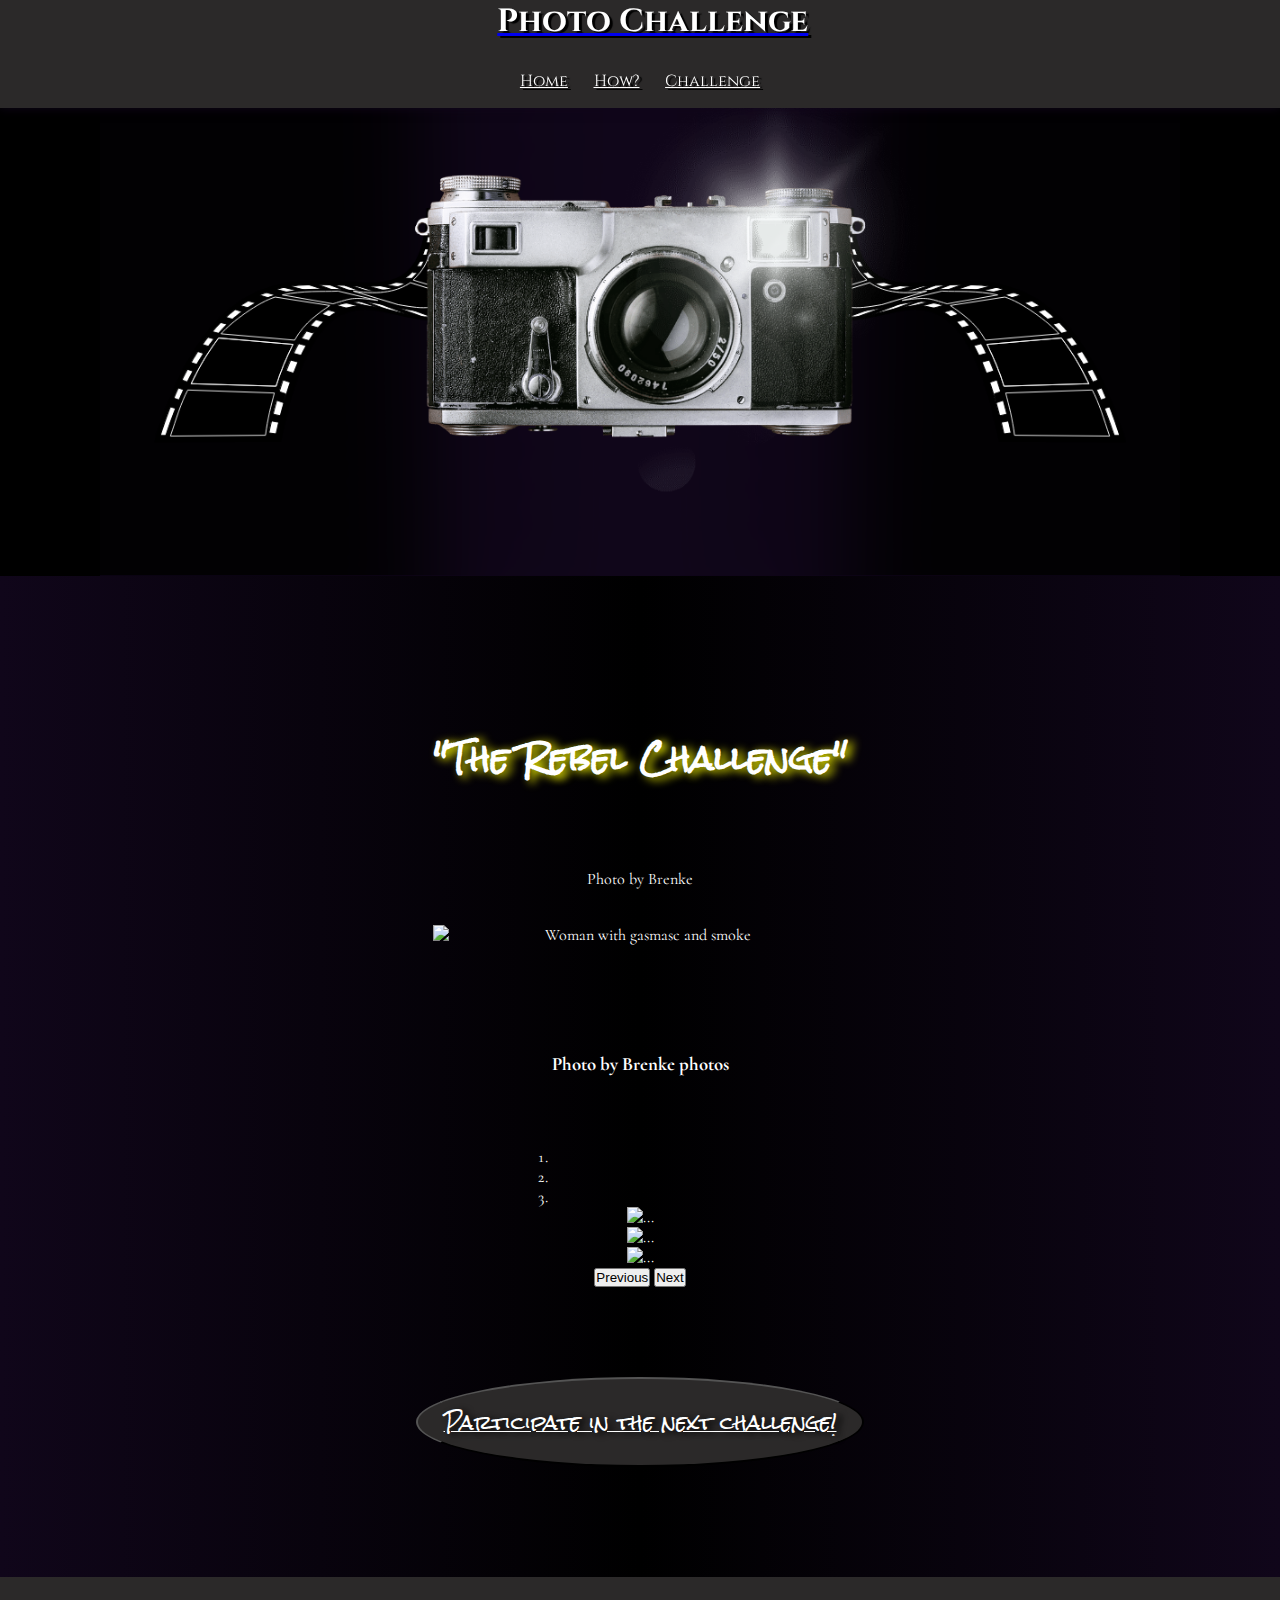
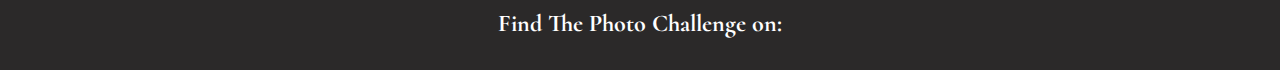
==== commit d3aacda0: "edit hero-image" ====
--- a/index.html
+++ b/index.html
@@ -37,7 +37,9 @@
                 </ul>
             </nav>
         </div>
-        <div id="hero-image" alt="Image of camera"></div>
+        <div>
+            <img id="hero-image" alt="Image of camera">
+        </div>
     </header>
     <main>
         <section class="this-month">
--- a/assets/css/style.css
+++ b/assets/css/style.css
@@ -34,6 +34,7 @@
     display: flex;
     justify-content: space-between;
     align-items: center;
+    flex-direction: column;
     width: 100%;
     top: 0;
     position: fixed;
@@ -93,7 +94,7 @@
     align-self: center;
     align-items: center;
     justify-content: center;
-    margin-top: 0;
+    margin-top: 4vh;
 }
 
 /*main section*/
@@ -673,15 +674,17 @@
     }
 
     .logo {
-        margin-left: 6vw;
+        margin-left: 3vw;
+        font-size: 300%;
     }
 
     .click-menu {
-        margin-right: 6vw;
+        margin-right: 3vw;
     }
 
     #hero-image {
         height: 50vh;
+        margin-top: 0;
         margin-bottom: 0;
     }
 
@@ -828,41 +831,36 @@
 
     .main-menu {
         flex-direction: column;
-        justify-content: flex-start;
+        justify-content: space-between;
         align-items: center;
         width: 100%;
-        height: 15vh;
         top: 0;
         position: fixed;
         background-size: contain;
     }
 
     .logo {
-        margin-left: 3vw;
-        margin-right: 3vw;
-        font-size: 8vw;
-        margin-top: 3vh;
+        font-size: 300%;
+        margin-top: 2vh;
     }
 
     .click-menu {
         align-items: center;
-        margin: 5px;
     }
 
     #hero-image {
         padding: 0;
-        margin-top: 10vh;
-        height: 30vh;
+        margin-top: 0;
     }
 
     /*Home section*/
 
     .this-month {
-        margin-top: 0vh;
+        margin-top: 0;
     }
 
     .winner {
-        margin-top: 0vh;
+        margin-top: 0;
     }
 
     .to-challenge {
@@ -998,6 +996,10 @@
         height: 13vh;
     }
 
+    #hero-image {
+        margin-top: 4vh;
+    }
+
     /*Home section*/
 
     .winner h1 {
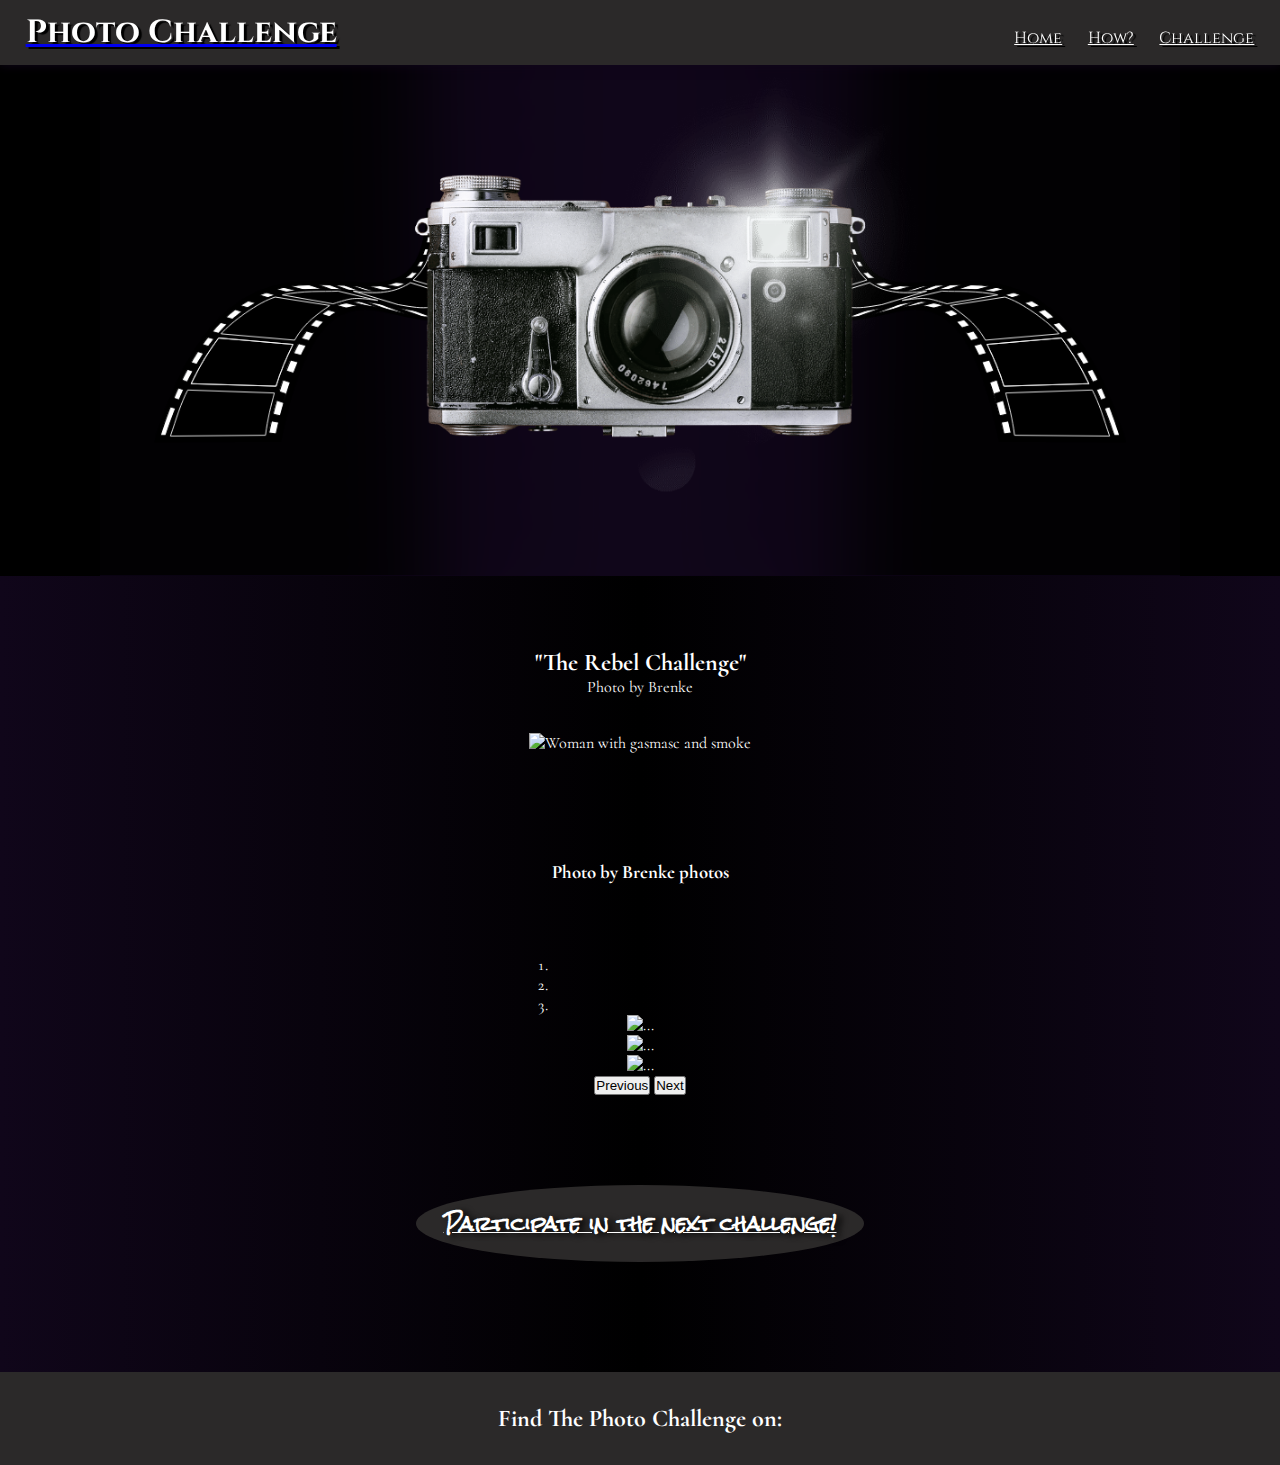
==== commit 794e9b2a: "edit only h1 per page" ====
--- a/index.html
+++ b/index.html
@@ -38,13 +38,13 @@
             </nav>
         </div>
         <div>
-            <img id="hero-image" alt="Image of camera">
+            <img src="assets/images/hero-image.png" id="hero-image" alt="Image of camera">
         </div>
     </header>
     <main>
         <section class="this-month">
             <div class="winner">
-                <h1>"The Rebel Challenge"</h1>
+                <h2>"The Rebel Challenge"</h2>
                 <p>Photo by Brenke</p>
             </div>
             <div>
@@ -82,9 +82,9 @@
                 </button>
             </div>
         </section>
-        <button class="to-challenge">
-            <a href="challenge.html">Participate in the next challenge!</a>
-        </button>
+        <h2 class="to-challenge">
+            <a href="challenge.html" aria-label="Go to challenge-page">Participate in the next challenge!</a>
+        </h2>
     </main>
     <br>
     <footer>
--- a/assets/css/style.css
+++ b/assets/css/style.css
@@ -34,7 +34,6 @@
     display: flex;
     justify-content: space-between;
     align-items: center;
-    flex-direction: column;
     width: 100%;
     top: 0;
     position: fixed;
@@ -154,6 +153,10 @@
 }
 
 .to-challenge {
+    display: flex;
+    flex-direction: column;
+    justify-content: center;
+    align-items: center;
     background-color: #2B2929;
     color: white;
     margin: 10vh;
@@ -162,7 +165,6 @@
     font-family: "Rock Salt", sans-serif;
     text-shadow: 5px 2px 6px black;
     border-radius: 50%;
-    height: 10vh;
     width: 35%;
 }
 
@@ -713,7 +715,7 @@
     }
 
     .to-challenge a {
-        font-size: 100%;
+        font-size: 90%;
     }
 
     /*How? section*/
@@ -1011,7 +1013,7 @@
     }
 
     .to-challenge a {
-        font-size: 100%;
+        font-size: 75%;
     }
 
     /*How? section*/
